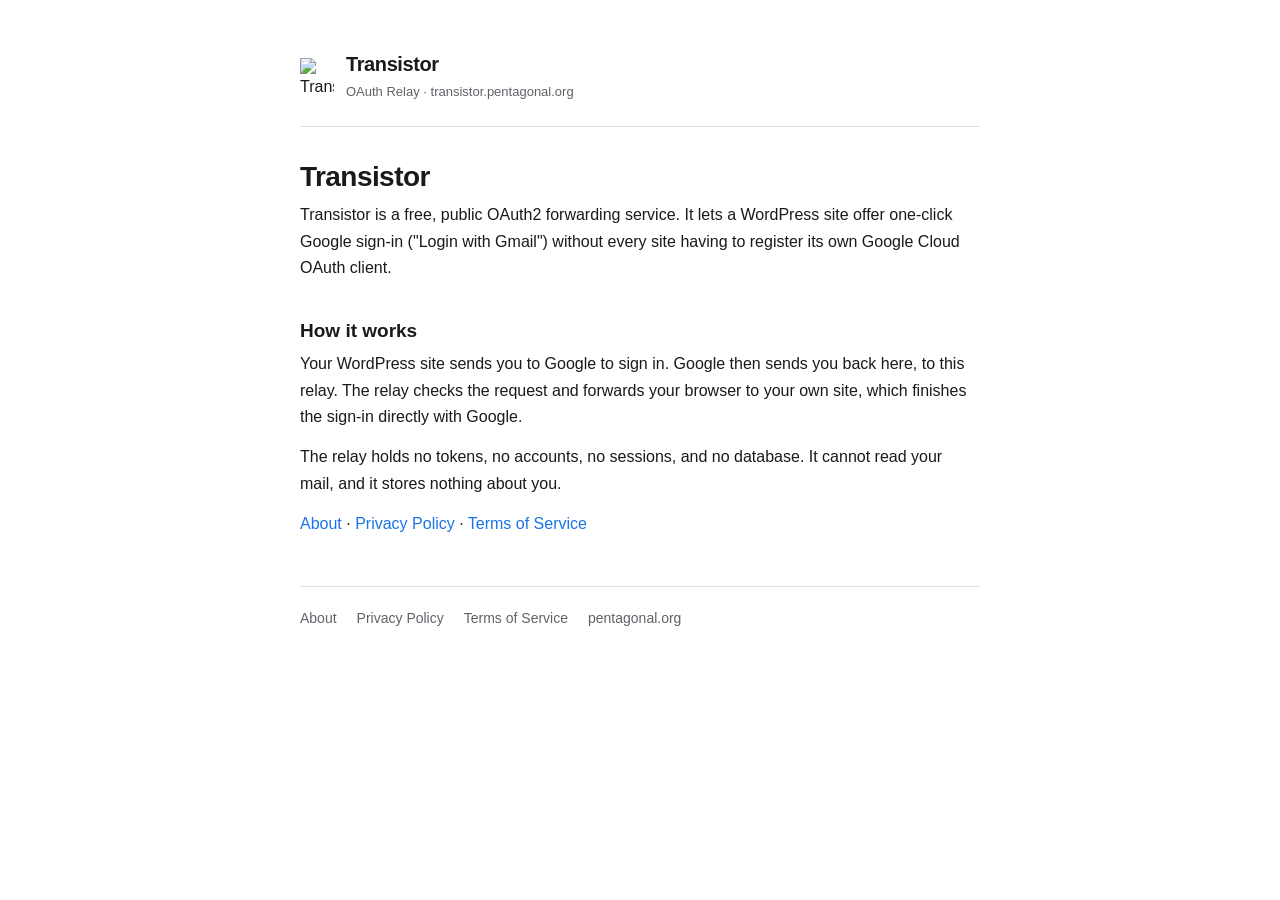
==== public/index.html @ 7cd1a472 "Pages: Transistor branding, inline CSS, home page, per-status errors - All pages (index/about/privac" ====
<!DOCTYPE html>
<html lang="en">
<head>
<meta charset="utf-8">
<meta name="viewport" content="width=device-width, initial-scale=1">
<title>Transistor — OAuth Relay</title>
<meta name="description" content="Transistor is a free, public OAuth2 forwarding service at transistor.pentagonal.org.">
<meta name="robots" content="noindex, noarchive, noodp, noydir">
<link rel="icon" type="image/png" sizes="16x16" href="/assets/images/logo/transistor-icon-16.png">
<link rel="icon" type="image/png" sizes="32x32" href="/assets/images/logo/transistor-icon-32.png">
<link rel="apple-touch-icon" sizes="180x180" href="/assets/images/logo/transistor-icon-180.png">
<style>
/* Shared styles for the public pages of transistor.pentagonal.org
   (privacy policy, terms of service, error page).
   Plain CSS, no build step, no external requests. */

:root {
  --ink: #1a1a1a;
  --muted: #5f6368;
  --line: #e0e0e0;
  --accent: #1a73e8;
  --bg: #ffffff;
  --bg-soft: #f8f9fa;
}

* { box-sizing: border-box; }

body {
  margin: 0;
  background: var(--bg);
  color: var(--ink);
  font-family: -apple-system, BlinkMacSystemFont, "Segoe UI", Roboto,
    "Helvetica Neue", Arial, sans-serif;
  font-size: 16px;
  line-height: 1.65;
  -webkit-text-size-adjust: 100%;
}

.wrap {
  max-width: 720px;
  margin: 0 auto;
  padding: 48px 20px 64px;
}

/* Brand header */
.brand {
  display: flex;
  align-items: center;
  gap: 12px;
  padding-bottom: 24px;
  margin-bottom: 32px;
  border-bottom: 1px solid var(--line);
}
.brand svg, .brand img { flex: none; }
.brand .name {
  font-size: 20px;
  font-weight: 700;
  letter-spacing: -0.02em;
}
.brand .sub {
  font-size: 13px;
  color: var(--muted);
}

h1 {
  font-size: 28px;
  line-height: 1.25;
  letter-spacing: -0.02em;
  margin: 0 0 8px;
}
h2 {
  font-size: 19px;
  line-height: 1.35;
  margin: 36px 0 8px;
}
p { margin: 0 0 14px; }
ul { margin: 0 0 14px; padding-left: 22px; }
li { margin-bottom: 6px; }

.updated {
  color: var(--muted);
  font-size: 14px;
  margin-bottom: 28px;
}

a { color: var(--accent); text-decoration: none; }
a:hover { text-decoration: underline; }
code {
  font-family: ui-monospace, "SF Mono", SFMono-Regular, Menlo, monospace;
  font-size: 0.9em;
  background: var(--bg-soft);
  border: 1px solid var(--line);
  border-radius: 4px;
  padding: 1px 5px;
}

footer {
  margin-top: 48px;
  padding-top: 20px;
  border-top: 1px solid var(--line);
  font-size: 14px;
  color: var(--muted);
}
footer a { color: var(--muted); }
footer nav { display: flex; gap: 20px; flex-wrap: wrap; }

@media (max-width: 560px) {
  .wrap { padding: 32px 16px 48px; }
  h1 { font-size: 24px; }
}
</style></head>
<body>
<div class="wrap">
<header class="brand">
    <img src="/assets/images/logo/transistor-icon.svg" width="34" height="34" alt="Transistor">
    <div>
      <div class="name">Transistor</div>
      <div class="sub">OAuth Relay &middot; transistor.pentagonal.org</div>
    </div>
  </header>

  <h1>Transistor</h1>
  <p>Transistor is a free, public OAuth2 forwarding service. It lets a
  WordPress site offer one-click Google sign-in ("Login with Gmail")
  without every site having to register its own Google Cloud OAuth
  client.</p>

  <h2>How it works</h2>
  <p>Your WordPress site sends you to Google to sign in. Google then sends
  you back here, to this relay. The relay checks the request and forwards
  your browser to your own site, which finishes the sign-in directly with
  Google.</p>
  <p>The relay holds no tokens, no accounts, no sessions, and no database.
  It cannot read your mail, and it stores nothing about you.</p>

  <p><a href="/about">About</a> &middot; <a href="/privacy">Privacy Policy</a> &middot; <a href="/terms">Terms of Service</a></p>

  <footer>
    <nav>
      <a href="/about">About</a>
      <a href="/privacy">Privacy Policy</a>
      <a href="/terms">Terms of Service</a>
      <a href="https://pentagonal.org">pentagonal.org</a>
    </nav>
  </footer>
</div>
</body>
</html>
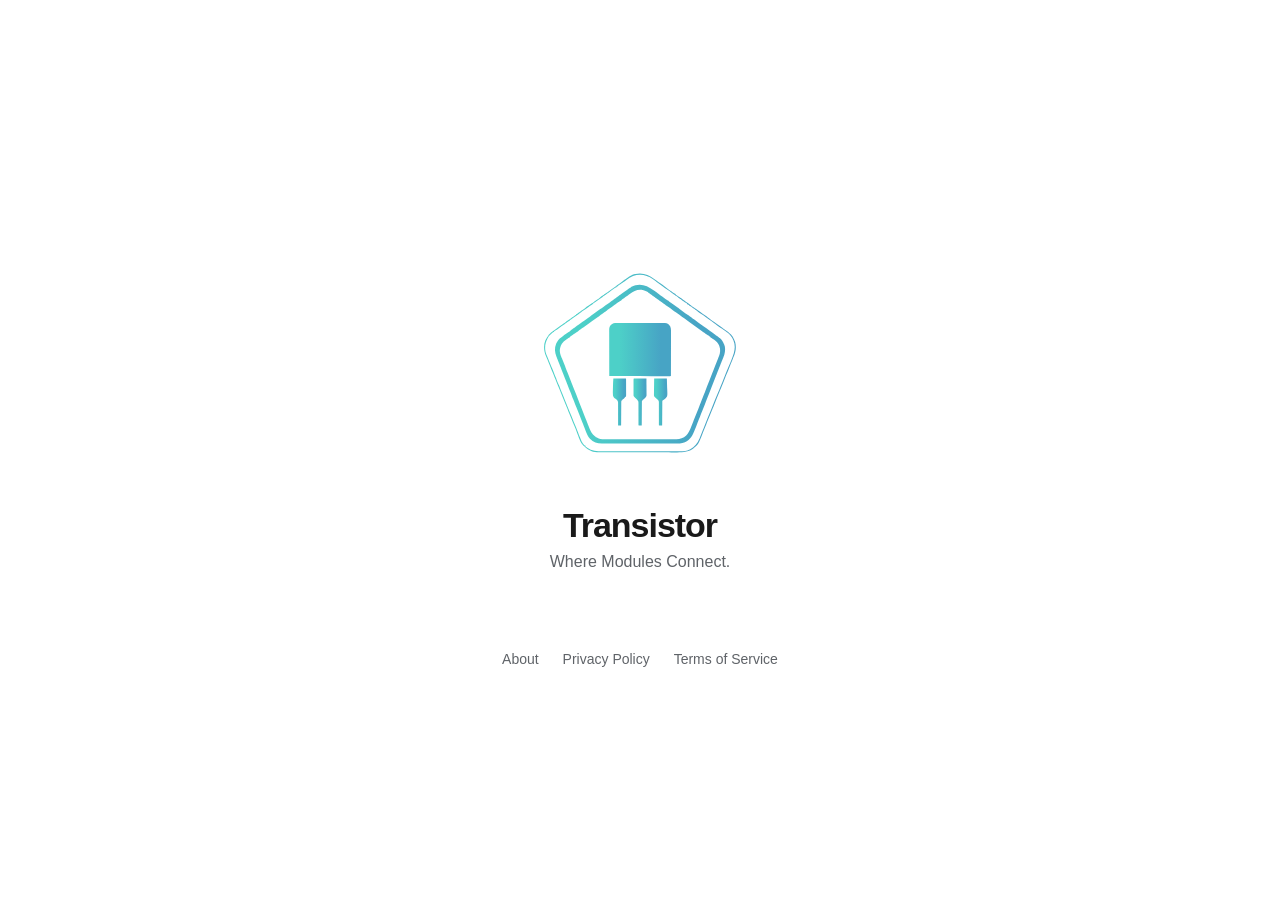
==== commit 2a0a1415: "Pages: minimal animated home, modern 404 Home (index.html): stripped to just the logo — big Transist" ====
--- a/public/index.html
+++ b/public/index.html
@@ -3,146 +3,64 @@
 <head>
 <meta charset="utf-8">
 <meta name="viewport" content="width=device-width, initial-scale=1">
-<title>Transistor — OAuth Relay</title>
-<meta name="description" content="Transistor is a free, public OAuth2 forwarding service at transistor.pentagonal.org.">
+<title>Transistor — Where Modules Connect</title>
+<meta name="description" content="Transistor — a free, public OAuth2 forwarding service. Where Modules Connect.">
 <meta name="robots" content="noindex, noarchive, noodp, noydir">
 <link rel="icon" type="image/png" sizes="16x16" href="/assets/images/logo/transistor-icon-16.png">
 <link rel="icon" type="image/png" sizes="32x32" href="/assets/images/logo/transistor-icon-32.png">
 <link rel="apple-touch-icon" sizes="180x180" href="/assets/images/logo/transistor-icon-180.png">
 <style>
-/* Shared styles for the public pages of transistor.pentagonal.org
-   (privacy policy, terms of service, error page).
-   Plain CSS, no build step, no external requests. */
-
-:root {
-  --ink: #1a1a1a;
-  --muted: #5f6368;
-  --line: #e0e0e0;
-  --accent: #1a73e8;
-  --bg: #ffffff;
-  --bg-soft: #f8f9fa;
-}
-
 * { box-sizing: border-box; }
-
 body {
-  margin: 0;
-  background: var(--bg);
-  color: var(--ink);
-  font-family: -apple-system, BlinkMacSystemFont, "Segoe UI", Roboto,
-    "Helvetica Neue", Arial, sans-serif;
-  font-size: 16px;
-  line-height: 1.65;
+  margin: 0; min-height: 100vh; display: flex; flex-direction: column;
+  align-items: center; justify-content: center; background: #fff; color: #1a1a1a;
+  font-family: -apple-system, BlinkMacSystemFont, "Segoe UI", Roboto, "Helvetica Neue", Arial, sans-serif;
   -webkit-text-size-adjust: 100%;
 }
-
-.wrap {
-  max-width: 720px;
-  margin: 0 auto;
-  padding: 48px 20px 64px;
+main { display: flex; flex-direction: column; align-items: center; padding: 24px 20px; text-align: center; }
+.logo-wrap { animation: pop .7s cubic-bezier(.2,1.4,.4,1) both; }
+@keyframes pop { from { transform: scale(.8); opacity: 0; } to { transform: scale(1); opacity: 1; } }
+.logo { width: min(220px, 55vw); height: auto; display: block; animation: float 5s ease-in-out 1s infinite; }
+@keyframes float { 0%,100% { transform: translateY(0); } 50% { transform: translateY(-8px); } }
+.part { opacity: 0; animation: partIn .5s ease forwards; animation-delay: calc(.2s + var(--i) * .12s); }
+@keyframes partIn { from { opacity: 0; transform: translateY(16px); } to { opacity: 1; transform: translateY(0); } }
+h1 {
+  margin: 28px 0 0; font-size: 34px; font-weight: 800; letter-spacing: -0.03em;
+  animation: rise .6s ease .8s both;
 }
-
-/* Brand header */
-.brand {
-  display: flex;
-  align-items: center;
-  gap: 12px;
-  padding-bottom: 24px;
-  margin-bottom: 32px;
-  border-bottom: 1px solid var(--line);
+.slogan {
+  margin: 8px 0 0; font-size: 16px; color: #5f6368;
+  animation: rise .6s ease .95s both;
 }
-.brand svg, .brand img { flex: none; }
-.brand .name {
-  font-size: 20px;
-  font-weight: 700;
-  letter-spacing: -0.02em;
+@keyframes rise { from { opacity: 0; transform: translateY(10px); } to { opacity: 1; transform: translateY(0); } }
+footer { margin-top: 56px; font-size: 14px; color: #5f6368; animation: rise .6s ease 1.1s both; }
+footer a { color: #5f6368; text-decoration: none; margin: 0 10px; }
+footer a:hover { text-decoration: underline; color: #1a73e8; }
+@media (prefers-reduced-motion: reduce) {
+  .logo-wrap, .logo, .part, h1, .slogan, footer { animation: none; opacity: 1; transform: none; }
 }
-.brand .sub {
-  font-size: 13px;
-  color: var(--muted);
-}
-
-h1 {
-  font-size: 28px;
-  line-height: 1.25;
-  letter-spacing: -0.02em;
-  margin: 0 0 8px;
-}
-h2 {
-  font-size: 19px;
-  line-height: 1.35;
-  margin: 36px 0 8px;
-}
-p { margin: 0 0 14px; }
-ul { margin: 0 0 14px; padding-left: 22px; }
-li { margin-bottom: 6px; }
-
-.updated {
-  color: var(--muted);
-  font-size: 14px;
-  margin-bottom: 28px;
-}
-
-a { color: var(--accent); text-decoration: none; }
-a:hover { text-decoration: underline; }
-code {
-  font-family: ui-monospace, "SF Mono", SFMono-Regular, Menlo, monospace;
-  font-size: 0.9em;
-  background: var(--bg-soft);
-  border: 1px solid var(--line);
-  border-radius: 4px;
-  padding: 1px 5px;
-}
-
-footer {
-  margin-top: 48px;
-  padding-top: 20px;
-  border-top: 1px solid var(--line);
-  font-size: 14px;
-  color: var(--muted);
-}
-footer a { color: var(--muted); }
-footer nav { display: flex; gap: 20px; flex-wrap: wrap; }
-
-@media (max-width: 560px) {
-  .wrap { padding: 32px 16px 48px; }
-  h1 { font-size: 24px; }
-}
-</style></head>
+</style>
+</head>
 <body>
-<div class="wrap">
-<header class="brand">
-    <img src="/assets/images/logo/transistor-icon.svg" width="34" height="34" alt="Transistor">
-    <div>
-      <div class="name">Transistor</div>
-      <div class="sub">OAuth Relay &middot; transistor.pentagonal.org</div>
-    </div>
-  </header>
-
+<main>
+  <div class="logo-wrap">
+<svg class="logo" viewBox="0 0 1024 1024" role="img" aria-label="Transistor logo">
+  <defs><linearGradient id="logoGrad" x1="0" y1="0" x2="1" y2="0"><stop offset="0%" stop-color="#4DD0C8"/><stop offset="100%" stop-color="#47A4C5"/><animate attributeName="x1" values="0;0.3;0" dur="6s" repeatCount="indefinite"/><animate attributeName="x2" values="1;0.7;1" dur="6s" repeatCount="indefinite"/></linearGradient></defs>
+    <g class="part" style="--i:0"><path d="M0 0 C3.375 2.581 6.86 5.002 10.347 7.431 C16.476 11.718 22.525 16.101 28.534 20.556 C35.325 25.59 42.183 30.512 49.106 35.364 C54.173 38.924 59.132 42.598 64.069 46.337 C69.121 50.117 74.265 53.765 79.415 57.41 C80.899 58.46 82.381 59.514 83.862 60.567 C88.268 63.682 92.701 66.663 97.343 69.415 C99.034 70.556 99.034 70.556 100.39 71.915 C102.707 74.227 105.29 76.096 107.909 78.056 C108.424 78.442 108.424 78.442 111.026 80.399 C113.638 82.272 116.276 83.914 119.034 85.556 C120.777 86.787 122.505 88.038 124.222 89.306 C127.655 91.824 131.098 94.316 134.597 96.743 C139.427 100.107 144.201 103.546 148.972 106.993 C149.753 107.558 150.535 108.123 151.34 108.704 C154.721 111.15 158.099 113.599 161.464 116.067 C162.415 116.765 163.367 117.462 164.347 118.181 C164.747 118.476 164.747 118.476 166.772 119.97 C169.034 121.556 169.034 121.556 171.827 123.142 C172.555 123.608 173.284 124.075 174.034 124.556 C174.034 125.216 174.034 125.876 174.034 126.556 C174.619 126.841 175.205 127.125 175.808 127.419 C182.059 130.61 187.781 134.717 193.499 138.763 C195.069 139.873 196.643 140.976 198.226 142.067 C203.936 146.01 209.519 150.115 215.097 154.243 C222.063 159.399 229.087 164.459 236.181 169.437 C240.867 172.727 245.508 176.072 250.128 179.454 C253.739 182.065 257.387 184.621 261.034 187.181 C267.203 191.513 273.294 195.938 279.347 200.431 C286.867 206.011 294.487 211.431 302.186 216.762 C306.655 219.862 311.052 223.029 315.374 226.331 C317.034 227.556 317.034 227.556 319.472 228.993 C321.853 230.445 323.917 232.009 326.097 233.743 C331.516 238.024 337.255 241.781 343.034 245.556 C344.024 246.216 345.014 246.876 346.034 247.556 C346.034 248.216 346.034 248.876 346.034 249.556 C346.596 249.797 347.158 250.038 347.737 250.286 C361.973 258.154 371.765 278.378 376.847 293.368 C383.244 317.297 379.644 340.014 369.965 362.357 C368.845 365.003 367.85 367.684 366.857 370.379 C365.079 375.082 363.13 379.718 361.222 384.368 C357.904 392.473 354.613 400.587 351.374 408.724 C351.22 409.111 351.22 409.111 350.438 411.072 C348.92 414.884 347.405 418.697 345.894 422.512 C343.105 429.533 340.231 436.476 337.053 443.333 C335.852 445.953 334.791 448.605 333.784 451.306 C333.368 452.404 332.951 453.502 332.522 454.634 C332.406 454.941 332.406 454.941 331.818 456.495 C325.347 473.51 318.44 490.338 311.449 507.144 C309.417 512.044 307.411 516.955 305.409 521.868 C302.243 529.636 299.023 537.38 295.784 545.118 C292.904 552.008 290.077 558.904 287.44 565.892 C285.357 571.321 283.194 576.718 281.034 582.118 C280.618 583.16 280.203 584.201 279.774 585.274 C277.362 591.301 274.901 597.305 272.396 603.294 C264.454 622.317 256.636 641.394 249.034 660.556 C247.37 664.744 245.704 668.932 244.034 673.118 C243.607 674.189 243.18 675.26 242.74 676.364 C240.283 682.501 237.761 688.604 235.159 694.681 C231.865 702.386 228.828 710.185 225.822 718.006 C207.105 766.704 207.105 766.704 190.034 782.556 C189.374 782.556 188.714 782.556 188.034 782.556 C188.034 783.216 188.034 783.876 188.034 784.556 C163.257 806.5 133.232 807.464 101.907 807.296 C96.921 807.276 91.935 807.291 86.948 807.302 C77.214 807.317 67.479 807.3 57.745 807.272 C46.391 807.241 35.037 807.241 23.683 807.243 C3.421 807.244 -16.841 807.217 -37.103 807.173 C-56.736 807.131 -76.369 807.11 -96.002 807.112 C-97.213 807.112 -98.424 807.112 -99.671 807.112 C-100.275 807.112 -100.275 807.112 -103.334 807.112 C-125.738 807.114 -148.142 807.097 -170.546 807.07 C-178.45 807.061 -186.354 807.058 -194.258 807.056 C-203.891 807.054 -213.523 807.041 -223.155 807.013 C-228.064 806.999 -232.973 806.99 -237.883 806.994 C-242.383 806.997 -246.884 806.987 -251.385 806.965 C-253.005 806.96 -254.626 806.959 -256.247 806.964 C-269.237 807.001 -281.478 805.577 -293.528 800.368 C-294.234 800.07 -294.941 799.772 -295.668 799.464 C-304.733 795.512 -313.837 790.481 -320.966 783.556 C-320.966 782.896 -320.966 782.236 -320.966 781.556 C-321.556 781.289 -322.147 781.022 -322.755 780.747 C-339.393 771.781 -348.104 745.391 -354.178 728.717 C-355.208 725.893 -356.268 723.081 -357.328 720.268 C-358.077 718.281 -358.821 716.291 -359.563 714.302 C-363.428 703.978 -367.486 693.764 -371.789 683.615 C-376.535 672.417 -381.173 661.179 -385.744 649.908 C-388.89 642.163 -392.1 634.449 -395.341 626.743 C-398.417 619.415 -401.3 612.085 -403.896 604.571 C-406.057 598.481 -408.658 592.572 -411.228 586.646 C-421.627 562.598 -431.261 538.196 -440.734 513.77 C-442.968 508.029 -445.293 502.334 -447.674 496.654 C-449.914 491.283 -452.091 485.886 -454.278 480.493 C-457.554 472.426 -460.866 464.378 -464.278 456.368 C-466.994 449.99 -469.503 443.562 -471.887 437.053 C-473.286 433.265 -474.812 429.586 -476.528 425.931 C-478.337 422.074 -479.83 418.209 -481.216 414.181 C-483.695 407.05 -486.652 400.168 -489.659 393.246 C-492.212 387.357 -494.606 381.446 -496.864 375.438 C-497.966 372.555 -499.14 369.712 -500.341 366.868 C-501.218 364.765 -502.093 362.661 -502.966 360.556 C-503.109 360.212 -503.109 360.212 -503.835 358.471 C-513.426 335.322 -516 310.269 -506.716 286.431 C-502.579 277.113 -497.352 268.495 -490.966 260.556 C-490.733 260.255 -490.733 260.255 -489.552 258.735 C-488.409 257.299 -487.194 255.92 -485.966 254.556 C-485.306 254.556 -484.646 254.556 -483.966 254.556 C-483.966 253.896 -483.966 253.236 -483.966 252.556 C-479.491 247.696 -473.996 244.21 -468.419 240.767 C-457.476 233.883 -447.008 226.111 -436.587 218.47 C-431.676 214.884 -426.716 211.367 -421.764 207.838 C-418.83 205.746 -415.898 203.651 -412.966 201.556 C-409.432 199.031 -405.897 196.506 -402.36 193.985 C-395.201 188.88 -388.07 183.738 -380.966 178.556 C-378.103 176.476 -375.239 174.396 -372.376 172.317 C-370.821 171.181 -369.286 170.019 -367.774 168.825 C-365.966 167.556 -365.966 167.556 -363.966 167.556 C-363.636 166.566 -363.306 165.576 -362.966 164.556 C-361.311 163.565 -359.649 162.583 -357.949 161.671 C-353.99 159.445 -350.42 156.615 -346.776 153.915 C-342.172 150.556 -342.172 150.556 -339.966 150.556 C-339.966 149.896 -339.966 149.236 -339.966 148.556 C-338.052 147.216 -338.052 147.216 -335.341 145.618 C-330.609 142.705 -326.282 139.535 -321.966 136.056 C-317.08 132.134 -312.124 128.63 -306.782 125.341 C-301 121.676 -295.507 117.572 -289.966 113.556 C-286.883 111.326 -283.799 109.097 -280.716 106.868 C-279.938 106.305 -279.16 105.742 -278.358 105.163 C-273.834 101.893 -269.284 98.667 -264.7 95.481 C-260.848 92.768 -257.033 90.005 -253.216 87.243 C-252.444 86.685 -251.672 86.128 -250.876 85.553 C-247.167 82.873 -243.461 80.188 -239.763 77.493 C-238.497 76.576 -237.232 75.66 -235.966 74.743 C-235.385 74.317 -234.804 73.89 -234.205 73.451 C-230.193 70.556 -230.193 70.556 -227.966 70.556 C-227.966 69.896 -227.966 69.236 -227.966 68.556 C-227.058 68.081 -226.151 67.607 -225.216 67.118 C-220.699 64.532 -216.658 61.382 -212.521 58.235 C-201.835 50.134 -190.835 42.439 -179.869 34.724 C-175.18 31.423 -170.533 28.07 -165.907 24.681 C-163.573 22.994 -161.227 21.331 -158.868 19.681 C-151.79 14.728 -144.831 9.753 -138.142 4.278 C-135.344 2.063 -132.421 0.113 -129.423 -1.819 C-127.599 -3.026 -125.809 -4.284 -124.04 -5.569 C-113.292 -13.338 -101.931 -19.259 -88.966 -22.444 C-88.616 -22.54 -88.616 -22.54 -86.849 -23.026 C-55.303 -31.057 -24.6 -19.202 0 0 Z M-129.251 4.396 C-134.058 8.221 -139.106 11.712 -144.125 15.251 C-145.988 16.571 -147.841 17.903 -149.692 19.239 C-159.831 26.548 -159.831 26.548 -164.841 29.556 C-165.872 30.216 -166.903 30.876 -167.966 31.556 C-167.966 32.216 -167.966 32.876 -167.966 33.556 C-168.347 33.7 -168.347 33.7 -170.278 34.431 C-172.966 35.556 -172.966 35.556 -175.966 37.556 C-175.966 38.216 -175.966 38.876 -175.966 39.556 C-176.863 39.813 -177.76 40.071 -178.685 40.337 C-181.966 41.556 -183.835 42.795 -186.466 45.056 C-194.815 51.982 -203.74 58.126 -212.794 64.091 C-216.694 66.721 -220.464 69.529 -224.258 72.309 C-227.671 74.801 -231.101 77.27 -234.528 79.743 C-236.082 80.864 -237.635 81.985 -239.188 83.106 C-239.974 83.673 -240.759 84.24 -241.568 84.824 C-243.971 86.56 -246.373 88.298 -248.774 90.036 C-257.558 96.394 -266.346 102.736 -275.313 108.833 C-275.898 109.232 -276.482 109.632 -277.084 110.043 C-278.748 111.18 -280.415 112.311 -282.083 113.442 C-284.966 115.556 -284.966 115.556 -286.911 117.575 C-289.075 119.661 -291.338 120.944 -293.963 122.377 C-297.974 124.738 -301.626 127.636 -305.341 130.431 C-310.789 134.517 -316.271 138.48 -321.961 142.225 C-324.497 143.908 -326.954 145.686 -329.403 147.493 C-332.874 150.038 -336.365 152.543 -339.903 154.993 C-343.567 157.544 -347.153 160.178 -350.716 162.868 C-359.564 169.541 -368.602 175.941 -377.716 182.243 C-378.766 182.97 -379.817 183.697 -380.899 184.446 C-382.927 185.841 -384.961 187.227 -387.001 188.603 C-387.459 188.914 -387.459 188.914 -389.778 190.493 C-390.589 191.038 -391.4 191.584 -392.235 192.146 C-392.806 192.611 -393.377 193.076 -393.966 193.556 C-393.966 194.216 -393.966 194.876 -393.966 195.556 C-394.694 195.817 -395.422 196.079 -396.173 196.349 C-399.032 197.584 -401.168 198.999 -403.653 200.868 C-404.612 201.58 -405.571 202.291 -406.56 203.024 C-407.096 203.424 -407.632 203.824 -408.185 204.235 C-411.654 206.807 -415.154 209.337 -418.653 211.868 C-419.037 212.146 -419.037 212.146 -420.98 213.552 C-427.998 218.611 -435.118 223.513 -442.265 228.389 C-445.366 230.516 -448.434 232.691 -451.505 234.86 C-455.507 237.617 -459.602 240.234 -463.692 242.856 C-464.443 243.417 -465.193 243.978 -465.966 244.556 C-465.966 245.216 -465.966 245.876 -465.966 246.556 C-466.688 246.797 -467.41 247.038 -468.153 247.286 C-471.355 248.731 -473.398 250.481 -475.966 252.868 C-476.836 253.674 -477.706 254.479 -478.603 255.31 C-481.101 257.684 -483.563 260.084 -485.966 262.556 C-486.389 262.948 -486.389 262.948 -488.528 264.931 C-491.29 267.905 -493.123 270.981 -494.966 274.556 C-495.43 275.41 -495.894 276.265 -496.372 277.146 C-506.405 296.212 -509.984 315.347 -505.966 336.556 C-505.873 337.067 -505.873 337.067 -505.403 339.653 C-503.979 346.266 -501.511 352.213 -498.729 358.342 C-496.563 363.12 -494.638 367.94 -492.841 372.868 C-490.887 378.205 -488.73 383.373 -486.313 388.517 C-484.241 393.189 -482.441 397.966 -480.64 402.749 C-479.084 406.838 -477.404 410.828 -475.563 414.798 C-472.716 420.984 -470.303 427.31 -467.903 433.681 C-465.361 440.417 -462.795 447.102 -459.817 453.66 C-458.707 456.132 -457.732 458.644 -456.778 461.181 C-456.363 462.27 -455.948 463.359 -455.521 464.481 C-455.402 464.793 -455.402 464.793 -454.801 466.371 C-453.016 471.042 -451.212 475.706 -449.403 480.368 C-449.027 481.347 -448.651 482.325 -448.264 483.333 C-446.342 488.276 -444.288 493.039 -441.857 497.751 C-440.478 500.544 -439.452 503.438 -438.403 506.368 C-435.644 513.921 -432.638 521.365 -429.591 528.806 C-429.111 529.977 -428.632 531.148 -428.138 532.355 C-427.186 534.679 -426.235 537.003 -425.284 539.326 C-422.49 546.172 -419.758 553.041 -417.021 559.91 C-414.532 566.15 -412.034 572.386 -409.538 578.624 C-406 587.468 -406 587.468 -404.313 591.704 C-399.024 604.979 -393.726 618.262 -388.028 631.368 C-384.886 638.634 -381.981 645.991 -379.058 653.347 C-375.788 661.552 -372.425 669.715 -369.028 677.868 C-365.049 687.433 -361.171 697.03 -357.403 706.681 C-336.039 761.338 -336.039 761.338 -322.966 775.556 C-321.976 775.886 -320.986 776.216 -319.966 776.556 C-319.636 777.546 -319.306 778.536 -318.966 779.556 C-298.763 797.292 -275.28 801.885 -249.09 801.816 C-247.428 801.819 -245.765 801.823 -244.102 801.828 C-239.569 801.838 -235.037 801.836 -230.505 801.832 C-225.602 801.829 -220.699 801.838 -215.797 801.846 C-206.207 801.859 -196.617 801.86 -187.027 801.858 C-179.228 801.856 -171.43 801.858 -163.631 801.862 C-162.519 801.863 -161.407 801.863 -160.262 801.864 C-158.002 801.865 -155.743 801.866 -153.484 801.868 C-132.32 801.879 -111.157 801.876 -89.993 801.87 C-70.654 801.865 -51.314 801.876 -31.975 801.895 C-12.091 801.915 7.794 801.923 27.678 801.919 C38.831 801.917 49.984 801.92 61.136 801.934 C70.63 801.946 80.124 801.947 89.618 801.935 C94.456 801.929 99.295 801.928 104.133 801.94 C108.572 801.951 113.011 801.948 117.449 801.934 C119.046 801.931 120.642 801.934 122.238 801.942 C137.293 802.012 151.326 800.286 165.034 793.556 C165.969 793.102 166.903 792.648 167.866 792.181 C188.301 781.663 201.908 764.968 210.347 743.993 C210.915 742.607 211.484 741.221 212.054 739.836 C213.731 735.749 215.384 731.653 217.034 727.556 C217.477 726.462 217.919 725.368 218.375 724.242 C220.829 718.172 223.252 712.091 225.665 706.005 C228.339 699.267 231.031 692.537 233.722 685.806 C234.015 685.072 234.308 684.339 234.61 683.583 C244.08 659.899 253.698 636.274 263.333 612.657 C265.839 606.507 268.326 600.35 270.784 594.181 C279.327 572.754 287.958 551.356 296.889 530.088 C298.962 525.149 300.989 520.196 302.969 515.219 C305.045 510.028 307.17 504.857 309.284 499.681 C313.916 488.325 318.496 476.95 323.034 465.556 C331.214 445.017 339.52 424.531 348.042 404.132 C351.52 395.802 354.976 387.464 358.418 379.119 C359.027 377.644 359.636 376.169 360.246 374.694 C372.315 345.504 381.525 317.433 369.034 286.556 C365.3 278.122 361.095 270.553 355.034 263.556 C354.399 262.789 353.763 262.022 353.108 261.231 C349.612 257.083 349.612 257.083 348.034 255.556 C347.374 255.556 346.714 255.556 346.034 255.556 C346.034 254.896 346.034 254.236 346.034 253.556 C344.683 252.342 344.683 252.342 342.765 250.974 C342.051 250.461 341.336 249.948 340.601 249.419 C339.816 248.866 339.031 248.313 338.222 247.743 C337.412 247.166 336.603 246.588 335.769 245.993 C329.286 241.388 322.724 236.902 316.146 232.433 C308.417 227.169 300.844 221.699 293.286 216.194 C289.459 213.409 285.621 210.639 281.784 207.868 C281.034 207.326 280.284 206.785 279.511 206.226 C271.526 200.46 263.512 194.733 255.479 189.032 C250.046 185.171 244.649 181.284 239.347 177.243 C233.457 172.791 227.37 168.656 221.261 164.511 C214.844 160.145 208.562 155.621 202.331 150.993 C201.232 150.181 200.133 149.368 199.034 148.556 C198.406 148.086 197.777 147.617 197.13 147.134 C192.26 143.556 192.26 143.556 190.034 143.556 C190.034 142.896 190.034 142.236 190.034 141.556 C188.05 140.146 188.05 140.146 185.284 138.493 C179.735 135.086 174.671 131.302 169.565 127.278 C167.034 125.556 167.034 125.556 164.034 125.556 C164.034 124.896 164.034 124.236 164.034 123.556 C159.65 120.556 159.65 120.556 157.034 120.556 C157.034 119.896 157.034 119.236 157.034 118.556 C155.714 118.226 154.394 117.896 153.034 117.556 C153.034 116.896 153.034 116.236 153.034 115.556 C151.339 114.181 151.339 114.181 148.909 112.556 C144.663 109.667 140.457 106.737 136.284 103.743 C135.084 102.884 133.883 102.024 132.683 101.165 C132.08 100.734 131.478 100.303 130.857 99.858 C129.057 98.572 127.253 97.29 125.448 96.009 C124.268 95.17 123.089 94.332 121.909 93.493 C121.335 93.086 120.76 92.678 120.169 92.258 C117.273 90.193 114.412 88.095 111.593 85.927 C111.046 85.507 110.499 85.088 109.935 84.656 C108.438 83.501 106.949 82.337 105.46 81.173 C103.034 79.556 103.034 79.556 100.034 79.556 C100.034 78.896 100.034 78.236 100.034 77.556 C98.212 76.151 96.322 74.834 94.409 73.556 C93.214 72.748 92.02 71.939 90.827 71.13 C90.515 70.919 90.515 70.919 88.938 69.854 C85.834 67.737 82.776 65.556 79.722 63.368 C79.126 62.942 78.53 62.516 77.917 62.077 C74.301 59.484 70.729 56.84 67.183 54.153 C63.782 51.624 60.323 49.177 56.87 46.72 C51.909 43.187 46.969 39.625 42.034 36.056 C36.712 32.207 31.383 28.368 26.034 24.556 C20.649 20.715 15.275 16.861 9.909 12.993 C9.139 12.439 8.37 11.884 7.576 11.313 C3.243 8.182 -1.035 4.994 -5.278 1.743 C-44.586 -27.846 -91.045 -26.93 -129.251 4.396 Z " fill="url(#logoGrad)" transform="translate(577.9658203125,97.4443359375)"/></g>
+    <g class="part" style="--i:1"><path d="M0 0 C7.778 5.655 15.602 11.235 23.539 16.664 C28.594 20.145 33.466 23.799 38.306 27.568 C42.305 30.674 46.383 33.627 50.555 36.496 C52.284 37.687 54.001 38.895 55.711 40.113 C56.603 40.749 57.495 41.384 58.414 42.039 C58.816 42.327 58.816 42.327 60.848 43.781 C62.977 45.164 62.977 45.164 65.977 46.164 C66.7 46.892 67.423 47.621 68.168 48.371 C71.49 51.674 75.066 54.204 78.914 56.852 C80.436 57.912 81.959 58.974 83.48 60.035 C84.237 60.561 84.994 61.087 85.774 61.628 C88.984 63.866 92.17 66.137 95.352 68.414 C95.638 68.619 95.638 68.619 97.088 69.655 C101.464 72.787 105.816 75.953 110.164 79.125 C112.687 80.954 115.221 82.765 117.761 84.57 C123.987 88.994 130.15 93.495 136.289 98.039 C142.372 102.537 148.483 106.989 154.664 111.352 C155.348 111.834 156.031 112.316 156.735 112.813 C160.331 115.34 163.949 117.829 167.594 120.285 C168.339 120.79 169.085 121.294 169.853 121.814 C171.282 122.778 172.715 123.737 174.153 124.688 C175.796 125.797 177.392 126.974 178.977 128.164 C178.977 128.824 178.977 129.484 178.977 130.164 C179.658 130.391 180.34 130.618 181.043 130.852 C184.707 132.491 187.734 134.755 190.914 137.164 C192.26 138.167 193.606 139.17 194.953 140.172 C195.629 140.676 196.305 141.181 197.001 141.7 C199.904 143.851 202.843 145.948 205.789 148.039 C213.443 153.486 221.055 158.99 228.667 164.495 C230.928 166.129 233.192 167.76 235.457 169.391 C242.397 174.389 249.319 179.408 256.19 184.501 C266.281 191.982 276.524 199.196 286.977 206.164 C286.977 206.824 286.977 207.484 286.977 208.164 C287.673 208.399 288.369 208.633 289.086 208.875 C292.518 210.406 295.3 212.475 298.227 214.789 C298.796 215.236 299.366 215.684 299.954 216.145 C301.636 217.475 303.308 218.817 304.977 220.164 C305.406 220.508 305.406 220.508 307.578 222.25 C316.425 229.698 321.613 238.568 325.977 249.164 C326.274 249.806 326.572 250.448 326.879 251.109 C332.796 264.711 332.165 281.778 327.98 295.734 C327.766 296.455 327.551 297.176 327.33 297.918 C324.152 308.221 320.005 318.172 315.977 328.164 C315.122 330.3 314.269 332.437 313.416 334.574 C311.722 338.817 310.024 343.059 308.324 347.3 C305.199 355.097 302.115 362.91 299.039 370.727 C298.52 372.045 298 373.363 297.481 374.681 C293.666 384.37 289.91 394.082 286.163 403.798 C282.585 413.072 278.935 422.315 275.227 431.539 C269.72 445.236 264.346 458.984 258.99 472.74 C254.655 483.87 250.299 494.991 245.914 506.102 C242.375 515.069 238.849 524.04 235.369 533.03 C232.899 539.396 230.355 545.732 227.811 552.069 C226.04 556.484 224.294 560.906 222.602 565.352 C220.135 571.819 217.554 578.24 214.977 584.664 C209.718 597.774 209.718 597.774 207.477 603.664 C204.744 610.845 201.855 617.963 198.985 625.09 C196.282 631.826 193.67 638.59 191.114 645.384 C181.138 671.808 170.573 693.611 143.945 706.324 C136.163 709.644 128.79 711.285 120.299 711.298 C119.65 711.301 119.001 711.303 118.332 711.305 C116.16 711.312 113.988 711.312 111.816 711.311 C110.242 711.315 108.667 711.318 107.093 711.322 C102.769 711.332 98.444 711.336 94.12 711.339 C89.455 711.343 84.79 711.352 80.126 711.361 C68.861 711.381 57.596 711.391 46.331 711.4 C41.022 711.404 35.714 711.409 30.406 711.415 C12.754 711.432 -4.898 711.446 -22.55 711.453 C-27.129 711.455 -31.708 711.457 -36.287 711.459 C-36.856 711.459 -36.856 711.459 -39.736 711.461 C-58.165 711.469 -76.594 711.494 -95.022 711.527 C-113.954 711.56 -132.885 711.578 -151.817 711.581 C-162.441 711.583 -173.066 711.592 -183.691 711.618 C-192.741 711.639 -201.791 711.647 -210.841 711.638 C-215.455 711.633 -220.068 711.635 -224.681 711.654 C-228.914 711.672 -233.146 711.671 -237.379 711.655 C-238.901 711.653 -240.423 711.657 -241.946 711.669 C-263.979 711.831 -282.23 704.639 -298.023 689.164 C-302.96 683.984 -306.625 678.404 -309.805 672.008 C-310.149 671.315 -310.494 670.622 -310.85 669.909 C-314.526 662.362 -317.524 654.579 -320.465 646.722 C-321.754 643.276 -323.063 639.836 -324.37 636.397 C-325.023 634.68 -325.675 632.962 -326.326 631.244 C-328.837 624.624 -331.431 618.04 -334.086 611.477 C-338.403 600.785 -342.572 590.038 -346.733 579.284 C-351.252 567.613 -355.904 556.002 -360.653 544.423 C-364.675 534.609 -368.522 524.743 -372.134 514.771 C-373.873 510.014 -375.787 505.519 -378.115 501.024 C-379.562 498.063 -380.551 494.977 -381.586 491.852 C-384.143 484.358 -387.063 477.044 -390.086 469.727 C-394.402 459.266 -398.514 448.745 -402.523 438.164 C-406.422 427.882 -410.4 417.646 -414.586 407.477 C-419.783 394.846 -424.725 382.124 -429.629 369.377 C-432.151 362.824 -434.696 356.28 -437.244 349.737 C-438.428 346.697 -439.609 343.655 -440.788 340.613 C-443.369 333.953 -445.96 327.298 -448.623 320.671 C-449.732 317.907 -450.831 315.14 -451.929 312.373 C-452.677 310.498 -453.441 308.63 -454.205 306.762 C-461.777 287.624 -463.538 268.242 -455.711 248.852 C-454.841 246.944 -453.945 245.047 -453.023 243.164 C-452.581 242.229 -452.139 241.295 -451.684 240.332 C-444.704 226.509 -433.87 218.702 -421.534 209.949 C-419.106 208.223 -416.692 206.481 -414.281 204.73 C-408.539 200.562 -402.785 196.409 -396.996 192.305 C-396.366 191.857 -395.735 191.409 -395.085 190.948 C-393.405 189.757 -391.722 188.57 -390.039 187.383 C-387.849 185.771 -385.811 184.151 -383.758 182.383 C-381.023 180.164 -381.023 180.164 -379.023 180.164 C-379.023 179.504 -379.023 178.844 -379.023 178.164 C-378.095 177.669 -377.167 177.174 -376.211 176.664 C-372.01 174.259 -368.183 171.428 -364.293 168.555 C-360.519 165.776 -356.674 163.102 -352.836 160.414 C-346.414 155.905 -340.106 151.266 -333.846 146.535 C-325.667 140.364 -317.315 134.445 -308.898 128.602 C-305.42 126.178 -302.025 123.667 -298.648 121.102 C-293.2 116.984 -287.63 113.063 -282.023 109.164 C-275.602 104.697 -269.278 100.156 -263.051 95.422 C-258.67 92.155 -254.195 89.026 -249.722 85.886 C-244.458 82.188 -239.232 78.44 -234.023 74.664 C-228.097 70.367 -222.14 66.12 -216.148 61.914 C-210.317 57.821 -204.581 53.637 -198.93 49.297 C-196.581 47.573 -194.216 45.95 -191.785 44.348 C-186.853 41.085 -182.088 37.619 -177.336 34.102 C-176.521 33.503 -175.705 32.904 -174.865 32.287 C-171.454 29.77 -168.083 27.258 -164.879 24.48 C-162.303 22.391 -159.728 20.808 -156.827 19.219 C-153.567 17.312 -150.636 14.967 -147.648 12.664 C-139.907 6.779 -132.016 1.137 -124.041 -4.425 C-122.066 -5.806 -120.099 -7.197 -118.133 -8.59 C-116.951 -9.422 -115.768 -10.254 -114.586 -11.086 C-113.556 -11.813 -112.526 -12.54 -111.465 -13.289 C-109.023 -14.836 -109.023 -14.836 -107.023 -14.836 C-107.023 -15.496 -107.023 -16.156 -107.023 -16.836 C-65.981 -36.501 -35.32 -25.769 0 0 Z M-111.07 14.785 C-114.468 17.522 -117.996 19.995 -121.586 22.469 C-124.138 24.244 -126.644 26.073 -129.148 27.914 C-132.482 30.36 -135.849 32.736 -139.277 35.047 C-139.644 35.295 -139.644 35.295 -141.498 36.548 C-142.959 37.532 -144.424 38.511 -145.893 39.483 C-147.638 40.66 -149.336 41.906 -151.023 43.164 C-151.023 43.824 -151.023 44.484 -151.023 45.164 C-151.352 45.271 -151.352 45.271 -153.016 45.812 C-157.103 47.649 -160.526 50.172 -164.148 52.789 C-164.529 53.061 -164.529 53.061 -166.453 54.436 C-168.648 56.006 -170.837 57.583 -173.023 59.164 C-173.989 59.861 -174.954 60.559 -175.949 61.277 C-177.644 62.508 -179.336 63.741 -181.027 64.977 C-191.278 72.461 -201.543 79.918 -212.031 87.066 C-214.357 88.697 -216.632 90.36 -218.898 92.07 C-222.839 95.043 -226.854 97.896 -230.898 100.727 C-236.948 104.979 -242.969 109.268 -248.961 113.602 C-249.707 114.141 -250.454 114.681 -251.222 115.237 C-254.983 117.958 -258.74 120.685 -262.492 123.418 C-270.195 129.018 -277.951 134.51 -285.836 139.852 C-292.313 144.242 -298.554 148.799 -304.711 153.629 C-310.003 157.733 -315.536 161.51 -321.02 165.352 C-325.149 168.244 -329.227 171.204 -333.297 174.18 C-336.464 176.484 -339.648 178.764 -342.836 181.039 C-343.428 181.462 -344.02 181.884 -344.631 182.32 C-346.994 184.005 -349.358 185.69 -351.722 187.375 C-353.406 188.575 -355.09 189.776 -356.773 190.977 C-357.337 191.378 -357.9 191.78 -358.48 192.194 C-361.86 194.607 -365.228 197.034 -368.59 199.473 C-369.377 200.043 -370.164 200.614 -370.976 201.202 C-372.499 202.307 -374.022 203.414 -375.544 204.523 C-380.059 207.797 -384.641 210.901 -389.36 213.876 C-389.909 214.301 -390.458 214.726 -391.023 215.164 C-391.023 215.824 -391.023 216.484 -391.023 217.164 C-391.711 217.399 -392.398 217.633 -393.105 217.875 C-396.633 219.434 -399.614 221.524 -402.711 223.789 C-403.325 224.234 -403.94 224.679 -404.573 225.138 C-409.854 228.99 -415.029 232.944 -420.023 237.164 C-420.646 237.655 -421.269 238.146 -421.91 238.652 C-432.392 247.768 -436.947 263.255 -438.262 276.578 C-438.652 287.87 -435.593 298.396 -431.211 308.664 C-430.302 310.862 -429.393 313.06 -428.484 315.258 C-428.269 315.773 -428.269 315.773 -427.179 318.379 C-425.834 321.62 -424.572 324.88 -423.336 328.164 C-421.263 333.616 -419.051 339.003 -416.784 344.377 C-414.837 349.041 -413.043 353.755 -411.281 358.492 C-408.104 367.025 -404.757 375.487 -401.392 383.947 C-394.983 400.059 -388.671 416.205 -382.429 432.382 C-376.375 448.071 -370.246 463.71 -363.747 479.22 C-360.885 486.052 -358.179 492.904 -355.629 499.859 C-349.622 516.131 -343.049 532.212 -336.548 548.291 C-334.377 553.683 -332.292 559.101 -330.27 564.551 C-326.5 574.684 -322.436 584.698 -318.398 594.727 C-309.385 617.144 -309.385 617.144 -305.391 627.57 C-305.119 628.279 -304.847 628.988 -304.567 629.718 C-303.336 632.932 -302.115 636.149 -300.904 639.371 C-295.216 654.316 -288.456 668.642 -275.023 678.164 C-274.363 678.164 -273.703 678.164 -273.023 678.164 C-273.023 678.824 -273.023 679.484 -273.023 680.164 C-270.023 682.164 -270.023 682.164 -267.023 682.164 C-267.023 682.824 -267.023 683.484 -267.023 684.164 C-265.004 684.96 -262.983 685.75 -260.961 686.539 C-259.836 686.98 -258.71 687.421 -257.551 687.875 C-251.782 689.983 -246.681 691.413 -240.514 691.421 C-239.24 691.428 -237.966 691.434 -236.653 691.441 C-235.252 691.438 -233.851 691.435 -232.45 691.431 C-230.952 691.435 -229.454 691.44 -227.956 691.445 C-223.846 691.457 -219.737 691.457 -215.628 691.455 C-211.193 691.454 -206.758 691.465 -202.323 691.475 C-193.636 691.492 -184.949 691.497 -176.262 691.498 C-169.198 691.499 -162.135 691.503 -155.071 691.51 C-135.036 691.527 -115 691.536 -94.964 691.535 C-93.884 691.535 -92.805 691.535 -91.692 691.535 C-91.151 691.535 -91.151 691.535 -88.415 691.534 C-70.9 691.534 -53.385 691.553 -35.87 691.581 C-17.877 691.61 0.117 691.623 18.11 691.622 C28.208 691.621 38.306 691.627 48.405 691.648 C57.004 691.666 65.604 691.671 74.203 691.657 C78.588 691.651 82.972 691.65 87.356 691.668 C91.377 691.684 95.398 691.681 99.419 691.663 C100.866 691.66 102.314 691.664 103.761 691.675 C121.635 691.804 136.753 686.207 149.977 674.164 C160.538 663.739 166.161 651.955 171.539 638.352 C172.095 636.965 172.652 635.579 173.209 634.193 C176.063 627.08 178.84 619.939 181.58 612.781 C184.724 604.638 187.953 596.529 191.164 588.414 C191.926 586.487 192.688 584.559 193.45 582.632 C197.854 571.5 202.267 560.373 206.757 549.276 C208.845 544.092 210.842 538.878 212.793 533.641 C216.154 524.623 219.683 515.674 223.227 506.727 C223.889 505.051 224.551 503.376 225.212 501.701 C228.124 494.337 231.046 486.976 234 479.629 C234.446 478.52 234.891 477.412 235.351 476.269 C236.145 474.296 236.943 472.324 237.743 470.354 C239.752 465.375 241.626 460.37 243.406 455.305 C245.851 448.396 248.621 441.661 251.477 434.914 C255.974 424.197 260.237 413.408 264.352 402.539 C268.835 390.697 273.437 378.911 278.164 367.164 C282.647 356.019 287.071 344.857 291.343 333.629 C293.497 327.973 295.7 322.339 297.965 316.727 C298.472 315.463 298.979 314.199 299.486 312.935 C300.448 310.541 301.419 308.149 302.399 305.762 C308.97 289.363 310.461 272.788 303.758 256.137 C298.766 245.362 291.787 236.796 281.977 230.164 C280.828 229.33 279.682 228.493 278.539 227.652 C277.289 226.739 276.039 225.827 274.789 224.914 C274.195 224.477 273.6 224.04 272.988 223.59 C269.767 221.271 266.742 219.44 262.977 218.164 C262.977 217.504 262.977 216.844 262.977 216.164 C260.698 214.452 258.413 212.86 256.039 211.289 C254.562 210.293 253.085 209.295 251.609 208.297 C250.843 207.78 250.076 207.264 249.286 206.731 C245.632 204.252 242.02 201.713 238.414 199.164 C237.704 198.663 236.995 198.161 236.264 197.645 C231.039 193.941 225.863 190.175 220.706 186.377 C210.045 178.525 199.305 170.783 188.477 163.164 C177.698 155.58 167.002 147.88 156.399 140.053 C148.283 134.064 140.034 128.278 131.762 122.508 C121.642 115.446 111.647 108.211 101.648 100.98 C96.549 97.295 91.437 93.629 86.313 89.979 C80.654 85.943 75.026 81.865 69.396 77.789 C64.595 74.319 59.765 70.898 54.891 67.531 C53.218 66.337 51.621 65.039 50.039 63.727 C47.977 62.164 47.977 62.164 44.977 62.164 C44.977 61.504 44.977 60.844 44.977 60.164 C43.591 58.962 43.591 58.962 41.645 57.625 C40.934 57.131 40.223 56.637 39.49 56.128 C38.723 55.603 37.955 55.079 37.164 54.539 C35.593 53.45 34.023 52.36 32.453 51.27 C31.684 50.738 30.915 50.206 30.122 49.658 C27.398 47.762 24.715 45.814 22.039 43.852 C18.507 41.275 14.973 38.704 11.414 36.164 C11.011 35.875 11.011 35.875 8.973 34.414 C6.977 33.164 6.977 33.164 4.977 33.164 C4.977 32.504 4.977 31.844 4.977 31.164 C3.068 29.702 1.166 28.362 -0.836 27.039 C-2.032 26.232 -3.227 25.423 -4.422 24.613 C-5.026 24.205 -5.63 23.797 -6.253 23.376 C-8.863 21.589 -11.412 19.723 -13.961 17.852 C-24.487 10.164 -24.487 10.164 -27.023 10.164 C-27.023 9.504 -27.023 8.844 -27.023 8.164 C-35.112 3.193 -42.56 -1.082 -52.023 -2.836 C-52.707 -2.965 -53.39 -3.094 -54.094 -3.227 C-56.076 -3.531 -58.022 -3.711 -60.023 -3.836 C-60.83 -3.889 -61.637 -3.942 -62.469 -3.996 C-81.279 -4.627 -96.845 3.244 -111.07 14.785 Z " fill="url(#logoGrad)" transform="translate(577.0234375,151.8359375)"/></g>
+    <g class="part" style="--i:2"><path d="M0 0 C0.959 -0.004 1.917 -0.008 2.905 -0.012 C6.102 -0.022 9.299 -0.018 12.496 -0.014 C14.795 -0.018 17.094 -0.023 19.392 -0.029 C25.626 -0.043 31.859 -0.043 38.093 -0.041 C43.301 -0.04 48.51 -0.045 53.719 -0.049 C66.712 -0.061 79.706 -0.06 92.7 -0.054 C103.966 -0.049 115.233 -0.06 126.499 -0.079 C138.085 -0.098 149.672 -0.106 161.258 -0.103 C167.756 -0.101 174.253 -0.104 180.751 -0.118 C186.863 -0.13 192.976 -0.128 199.088 -0.115 C201.327 -0.113 203.565 -0.116 205.804 -0.124 C233.804 -0.22 233.804 -0.22 243.999 8.874 C253.161 18.074 252.572 30.483 252.564 42.652 C252.553 44.677 252.542 46.702 252.531 48.727 C252.53 50.886 252.531 53.045 252.532 55.205 C252.533 61.036 252.516 66.868 252.495 72.7 C252.476 78.806 252.474 84.912 252.471 91.017 C252.461 102.566 252.437 114.115 252.407 125.664 C252.373 138.817 252.356 151.971 252.341 165.124 C252.31 192.17 252.257 219.215 252.19 246.261 C248.834 247.273 245.782 247.386 242.284 247.388 C241.678 247.389 241.678 247.389 238.608 247.396 C237.262 247.394 235.916 247.392 234.57 247.39 C233.145 247.391 231.719 247.393 230.294 247.395 C226.388 247.4 222.483 247.398 218.577 247.395 C215.255 247.393 211.934 247.395 208.612 247.396 C199.67 247.401 190.728 247.398 181.786 247.391 C175.265 247.387 168.744 247.384 162.223 247.383 C123.754 247.375 85.287 247.318 46.819 247.034 C45.513 247.025 44.206 247.015 42.86 247.005 C16.97 246.81 -8.92 246.529 -34.81 246.261 C-34.88 217.488 -34.933 188.716 -34.965 159.943 C-34.98 146.583 -35.002 133.224 -35.036 119.864 C-35.066 108.218 -35.085 96.573 -35.092 84.927 C-35.096 78.762 -35.105 72.597 -35.127 66.431 C-35.147 60.625 -35.153 54.819 -35.149 49.013 C-35.15 46.885 -35.156 44.758 -35.167 42.63 C-35.182 39.717 -35.178 36.804 -35.17 33.891 C-35.179 33.057 -35.188 32.222 -35.197 31.362 C-35.134 22.973 -33.471 15.001 -27.54 8.792 C-19.315 1.514 -10.692 -0.046 0 0 Z " fill="url(#logoGrad)" transform="translate(403.8095245361328,302.7393035888672)"/></g>
+    <g class="part" style="--i:3"><path d="M0 0 C7.545 -0.023 15.09 -0.041 22.635 -0.052 C26.138 -0.057 29.641 -0.064 33.144 -0.075 C37.168 -0.088 41.191 -0.093 45.215 -0.098 C46.478 -0.103 47.742 -0.108 49.044 -0.113 C50.205 -0.113 51.366 -0.113 52.562 -0.114 C53.076 -0.115 53.076 -0.115 55.678 -0.12 C58 0 58 0 59 1 C59.111 3.504 59.157 5.981 59.161 8.486 C59.164 8.877 59.164 8.877 59.176 10.861 C59.191 13.466 59.198 16.071 59.203 18.676 C59.209 20.481 59.215 22.286 59.22 24.091 C59.231 27.881 59.237 31.672 59.24 35.463 C59.246 40.322 59.27 45.181 59.298 50.04 C59.317 53.771 59.322 57.502 59.324 61.233 C59.327 63.024 59.335 64.815 59.348 66.607 C59.365 69.113 59.363 71.619 59.356 74.126 C59.361 74.497 59.361 74.497 59.384 76.373 C59.359 79.546 59.169 81.699 57.603 84.492 C56 86 56 86 54 86 C53.835 86.495 53.835 86.495 53 89 C51.377 90.709 49.707 92.374 48 94 C47.443 94.598 46.886 95.196 46.312 95.812 C45 97 45 97 43 97 C43 97.66 43 98.32 43 99 C41.625 100.625 41.625 100.625 40 102 C39.34 102 38.68 102 38 102 C37.046 104.863 36.867 106.672 36.849 109.644 C36.844 110.121 36.844 110.121 36.823 112.533 C36.819 113.578 36.815 114.622 36.811 115.698 C36.802 116.799 36.794 117.9 36.785 119.034 C36.768 121.427 36.753 123.821 36.74 126.214 C36.719 129.995 36.692 133.776 36.663 137.557 C36.598 146.263 36.542 154.969 36.487 163.675 C36.432 172.292 36.374 180.909 36.308 189.525 C36.281 193.262 36.261 196.998 36.24 200.735 C36.224 203.01 36.207 205.286 36.189 207.561 C36.185 208.609 36.181 209.658 36.177 210.738 C36.173 211.212 36.173 211.212 36.151 213.61 C36.146 214.438 36.141 215.267 36.136 216.121 C36 218 36 218 35 219 C32.814 219.073 30.625 219.084 28.438 219.062 C27.839 219.058 27.839 219.058 24.809 219.035 C23.882 219.024 22.955 219.012 22 219 C22.001 218.42 22.003 217.84 22.004 217.242 C22.033 203.102 22.024 188.963 21.972 174.823 C21.947 167.985 21.936 161.148 21.955 154.31 C21.974 147.709 21.956 141.109 21.916 134.508 C21.907 131.991 21.91 129.475 21.925 126.958 C21.945 123.429 21.921 119.902 21.886 116.373 C21.902 115.336 21.918 114.299 21.934 113.23 C21.813 106.71 20.474 103.301 15.884 98.628 C14.015 97.013 12.096 95.567 10.07 94.155 C4.241 89.934 -0.165 85.703 -1.794 78.48 C-2.843 68.914 -2.488 59.339 -2.088 49.742 C-1.942 45.808 -1.886 41.873 -1.82 37.938 C-1.579 25.263 -1.087 12.635 0 0 Z " fill="url(#logoGrad)" transform="translate(388,561)"/></g>
+    <g class="part" style="--i:4"><path d="M0 0 C19.47 0 38.94 0 59 0 C59.16 20.513 59.16 20.513 59.195 29.26 C59.219 35.227 59.247 41.194 59.302 47.161 C59.345 51.972 59.369 56.783 59.38 61.595 C59.387 63.43 59.401 65.265 59.423 67.1 C59.452 69.671 59.456 72.242 59.454 74.813 C59.461 75.192 59.461 75.192 59.498 77.111 C59.459 82.053 58.478 84.506 55 88 C53.782 89.139 52.532 90.245 51.25 91.312 C40.055 100.89 40.055 100.89 38 105 C37.898 106.505 37.858 108.015 37.849 109.524 C37.844 110 37.844 110 37.823 112.409 C37.819 113.457 37.815 114.505 37.811 115.584 C37.802 116.685 37.794 117.786 37.785 118.92 C37.768 121.316 37.753 123.712 37.74 126.108 C37.719 129.893 37.692 133.678 37.663 137.464 C37.598 146.181 37.542 154.898 37.487 163.615 C37.432 172.239 37.373 180.863 37.308 189.486 C37.281 193.227 37.261 196.968 37.24 200.709 C37.224 202.988 37.207 205.267 37.189 207.545 C37.185 208.595 37.181 209.645 37.177 210.727 C37.173 211.201 37.173 211.201 37.151 213.603 C37.146 214.433 37.141 215.263 37.136 216.118 C37 218 37 218 36 219 C33.835 219.099 31.667 219.13 29.5 219.125 C28.314 219.128 27.128 219.13 25.906 219.133 C23 219 23 219 22 218 C21.905 216.548 21.88 215.092 21.882 213.637 C21.881 212.695 21.88 211.753 21.879 210.782 C21.882 209.74 21.886 208.698 21.89 207.625 C21.889 205.362 21.889 203.1 21.888 200.838 C21.89 199.631 21.891 198.424 21.892 197.181 C21.896 190.816 21.87 184.451 21.85 178.086 C21.825 169.975 21.809 161.863 21.825 153.752 C21.838 147.208 21.819 140.665 21.783 134.122 C21.774 131.627 21.776 129.132 21.789 126.637 C21.806 123.141 21.786 119.647 21.757 116.152 C21.771 115.122 21.785 114.092 21.799 113.031 C21.703 107.016 20.848 103.694 16.535 99.395 C16.028 98.935 15.522 98.474 15 98 C14.16 97.136 13.319 96.273 12.453 95.383 C12.048 94.99 12.048 94.99 10 93 C8.248 91.294 6.498 89.586 4.75 87.875 C3.879 87.027 3.007 86.179 2.109 85.305 C-1.433 81.434 -1.144 77.713 -1.129 72.746 C-1.131 72.011 -1.133 71.276 -1.135 70.518 C-1.139 68.086 -1.136 65.655 -1.133 63.223 C-1.133 61.533 -1.134 59.843 -1.136 58.152 C-1.137 54.609 -1.135 51.066 -1.13 47.523 C-1.125 42.982 -1.128 38.441 -1.134 33.901 C-1.138 30.41 -1.136 26.919 -1.134 23.429 C-1.133 21.754 -1.134 20.08 -1.136 18.406 C-1.139 16.065 -1.135 13.724 -1.129 11.383 C-1.131 10.691 -1.133 10 -1.136 9.287 C-1.121 5.938 -0.822 3.288 0 0 Z " fill="url(#logoGrad)" transform="translate(483,561)"/></g>
+    <g class="part" style="--i:5"><path d="M0 0 C19.47 0 38.94 0 59 0 C59.802 19.912 59.802 19.912 59.977 28.527 C60.095 34.365 60.234 40.197 60.509 46.03 C62.099 80.696 62.099 80.696 54.494 90.064 C50.394 94.499 45.937 98.243 40.93 101.615 C39 103 39 103 38 105 C37.898 106.505 37.858 108.015 37.849 109.524 C37.844 110 37.844 110 37.823 112.409 C37.819 113.457 37.815 114.505 37.811 115.584 C37.802 116.685 37.794 117.786 37.785 118.92 C37.768 121.316 37.753 123.712 37.74 126.108 C37.719 129.893 37.692 133.678 37.663 137.464 C37.598 146.181 37.542 154.898 37.487 163.615 C37.432 172.239 37.373 180.863 37.308 189.486 C37.281 193.227 37.261 196.968 37.24 200.709 C37.224 202.988 37.207 205.267 37.189 207.545 C37.185 208.595 37.181 209.645 37.177 210.727 C37.173 211.201 37.173 211.201 37.151 213.603 C37.146 214.433 37.141 215.263 37.136 216.118 C37 218 37 218 36 219 C33.835 219.099 31.667 219.13 29.5 219.125 C28.314 219.128 27.128 219.13 25.906 219.133 C23 219 23 219 22 218 C21.907 216.535 21.884 215.066 21.889 213.599 C21.889 212.648 21.89 211.698 21.89 210.719 C21.895 209.667 21.9 208.616 21.906 207.533 C21.909 205.25 21.911 202.968 21.914 200.685 C21.917 199.468 21.92 198.25 21.923 196.996 C21.934 190.574 21.914 184.152 21.898 177.73 C21.88 169.547 21.871 161.363 21.9 153.179 C21.924 146.577 21.912 139.976 21.877 133.374 C21.871 130.857 21.876 128.339 21.895 125.822 C21.919 122.295 21.9 118.771 21.871 115.244 C21.888 114.204 21.905 113.165 21.923 112.094 C21.833 106.814 21.412 103.796 17.61 99.965 C16.421 98.96 15.218 97.97 14 97 C13.567 96.557 13.567 96.557 11.375 94.312 C9 92 9 92 6.438 90 C2.627 86.874 -0.17 83.924 -1 79 C-1.061 76.42 -1.068 73.872 -1.022 71.294 C-1.012 70.523 -1.003 69.752 -0.993 68.957 C-0.96 66.414 -0.919 63.871 -0.879 61.328 C-0.855 59.563 -0.831 57.797 -0.807 56.032 C-0.745 51.389 -0.675 46.746 -0.605 42.104 C-0.522 36.531 -0.447 30.959 -0.37 25.386 C-0.253 16.924 -0.125 8.462 0 0 Z " fill="url(#logoGrad)" transform="translate(578,561)"/></g>
+  </svg>
+  </div>
   <h1>Transistor</h1>
-  <p>Transistor is a free, public OAuth2 forwarding service. It lets a
-  WordPress site offer one-click Google sign-in ("Login with Gmail")
-  without every site having to register its own Google Cloud OAuth
-  client.</p>
-
-  <h2>How it works</h2>
-  <p>Your WordPress site sends you to Google to sign in. Google then sends
-  you back here, to this relay. The relay checks the request and forwards
-  your browser to your own site, which finishes the sign-in directly with
-  Google.</p>
-  <p>The relay holds no tokens, no accounts, no sessions, and no database.
-  It cannot read your mail, and it stores nothing about you.</p>
-
-  <p><a href="/about">About</a> &middot; <a href="/privacy">Privacy Policy</a> &middot; <a href="/terms">Terms of Service</a></p>
-
-  <footer>
-    <nav>
-      <a href="/about">About</a>
-      <a href="/privacy">Privacy Policy</a>
-      <a href="/terms">Terms of Service</a>
-      <a href="https://pentagonal.org">pentagonal.org</a>
-    </nav>
-  </footer>
-</div>
+  <p class="slogan">Where Modules Connect.</p>
+</main>
+<footer>
+  <a href="/about">About</a>
+  <a href="/privacy">Privacy Policy</a>
+  <a href="/terms">Terms of Service</a>
+</footer>
 </body>
 </html>
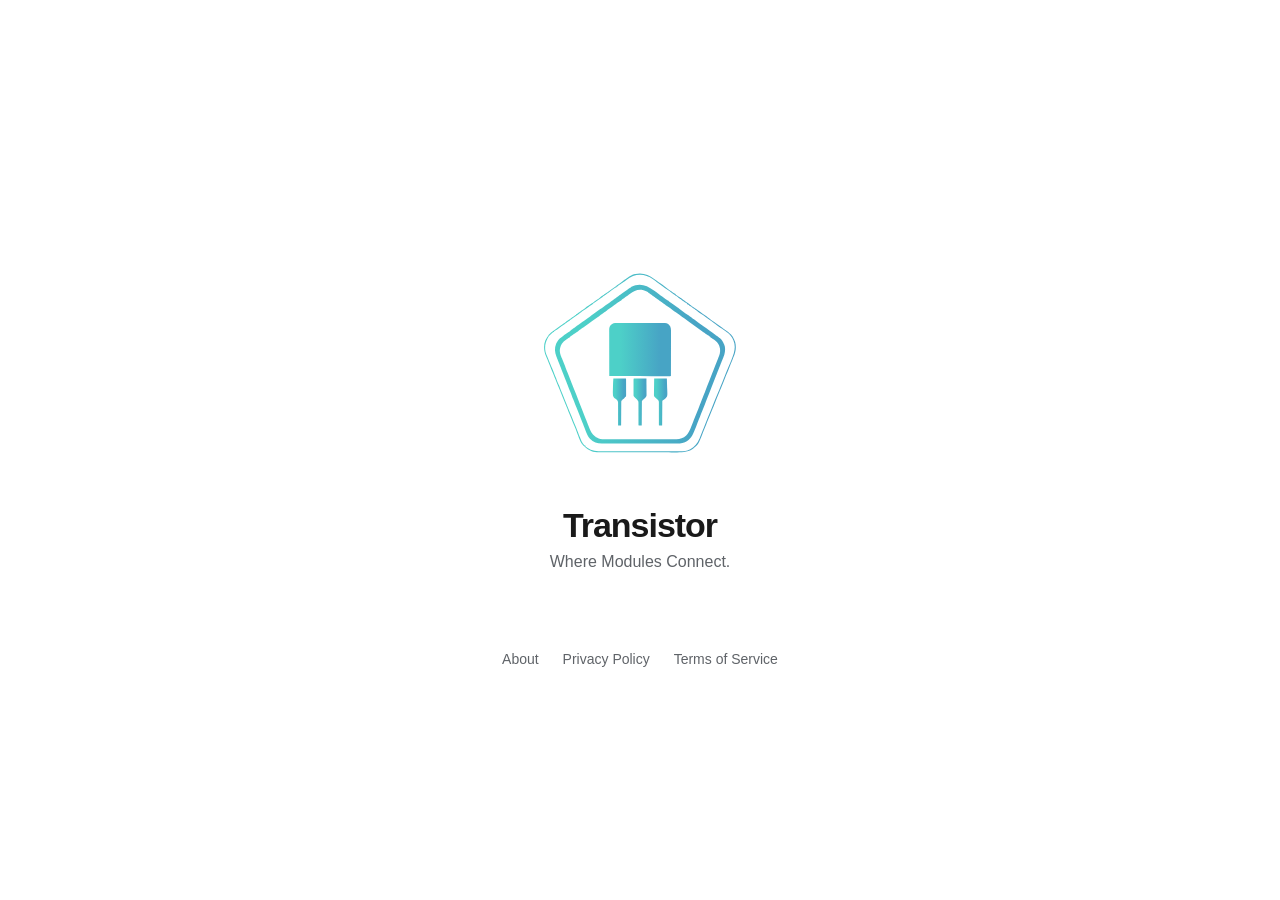
==== commit 1502b229: "Fix 522 + friendly URL 301 to .html - Remove [[routes]] from wrangler.toml: route + CNAME to workers" ====
--- a/public/index.html
+++ b/public/index.html
@@ -58,9 +58,9 @@
   <p class="slogan">Where Modules Connect.</p>
 </main>
 <footer>
-  <a href="/about">About</a>
-  <a href="/privacy">Privacy Policy</a>
-  <a href="/terms">Terms of Service</a>
+  <a href="/about.html">About</a>
+  <a href="/privacy.html">Privacy Policy</a>
+  <a href="/terms.html">Terms of Service</a>
 </footer>
 </body>
 </html>
